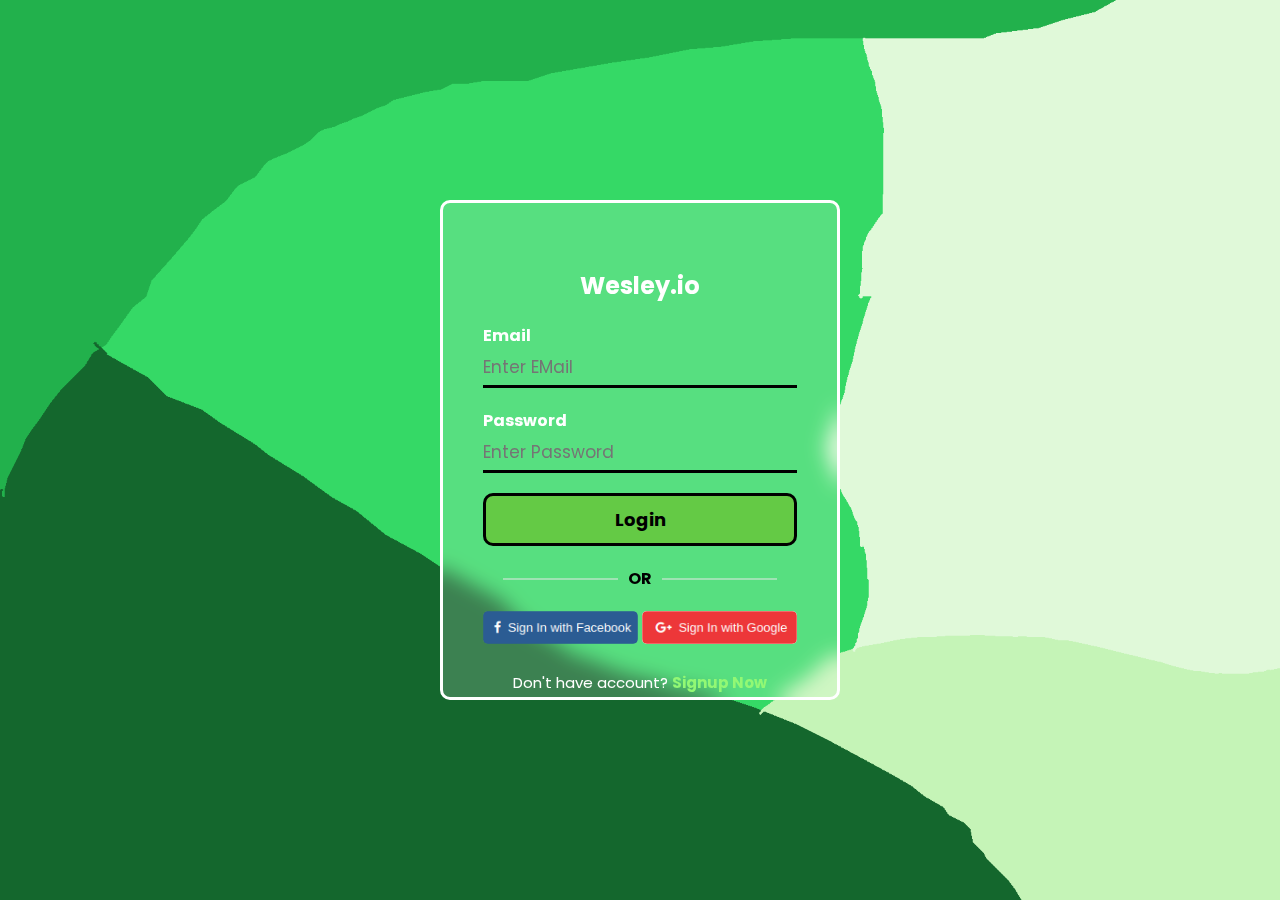
==== loginn/opp.htm @ 3314314f "Add files via upload" ====
<!DOCTYPE html>
<html lang="en">
<head>
    <meta charset="UTF-8">
    <meta http-equiv="X-UA-Compatible" content="IE=edge">
    <meta name="viewport" content="width=device-width, initial-scale=1.0">
    <title>Login Page</title>
    <!-- link file css -->
    <link rel="stylesheet" href="opp.css">
    <link rel="preconnect" href="https://fonts.googleapis.com">
    <link rel="preconnect" href="https://fonts.gstatic.com" crossorigin>
    <link href="https://fonts.googleapis.com/css2?family=Poppins:wght@300;400;500;600;700&display=swap" rel="stylesheet">
</head>
<body>
    <div class="contanier">
        <div class="login">

            <h1>Wesley.io</h1>
            <form action="">

                <label for="">Email</label>
                <input type="email" placeholder="Enter EMail">

                <label for="">Password</label>
                <input type="password" placeholder="Enter Password">
                <button>Login</button>
            </form>

            <div class="bottom-div">
                <div class="line-or">
                    <span>OR</span>
                </div>

                <div class="btns">
                    <a href="#" class="btn"><img class="fb" src="facebook.png" alt=""></a>
                    <a href="#" class="btn"><img class="google" src="google.png" alt=""></a>
                </div>
                <p class="signup">Don't have account? <a href="#">Signup Now</a></p>
            </div>
        </div>
    </div>
</body>
</html>
---- loginn/opp.css ----
*{
    padding: 0;
    margin: 0;
    box-sizing: border-box;
    font-family: "Poppins", sans-sarif;
}
.contanier{
    width: 100%;
    height: 100vh;
    background: url(about-bg.png);
    background-position: center;
    background-size: cover;
    display: flex;
    justify-content: center;
    align-items: center;
}
.contanier .login{
    width: 400px;
    height: 500px;
    border-radius: 10px;
    background: rgba(255, 255, 255, 0.174);
    border: 3px solid white;
    backdrop-filter: blur(10px);
    padding: 65px 40px 40px;
    position: relative;
}
.login .user{
    width: 80px;
    position: absolute;
    top: -40px;
    left: 50%;
    transform: translateX(-50%);
    border-radius: 50%;
}
.login h1{
    color: #fff;
    font-size: 24px;
    text-align: center;
    padding-bottom: 20px;
}
.login form label{
    color: #fff;
    font-weight: bold;
}
.login form input{
    width: 100%;
    border: none;
    border-bottom: 3px solid black;
    background: transparent;
    outline: none;
    height: 40px;
    color: #fff;
    font-size: 17px;
    margin-bottom: 20px;
}
.login form button{
    color: black;
    font-weight: bold;
    font-size: 18px;
    background: #64ca45;;
    width: 100%;
    border-radius: 10px;
    outline: none;
    padding: 10px;
    border: 3px solid #000;
    margin-bottom: 20px;
    cursor: pointer;
}
.login .line-or{
    text-align: center;
    position: relative;
}
.login .line-or span{
    color: black;
    font-weight: bold;
}
.login .line-or span::after{
    content: '';
    position: absolute;
    width: 115px;
    height: 1px;
    background: #e8e8e8;
    right: 20px;
    top: 50%;
    transform: translateY(-50%);
}
.login .line-or span::before{
    content: '';
    position: absolute;
    width: 115px;
    height: 1px;
    background: #e8e8e8;
    left: 20px;
    top: 50%;
    transform: translateY(-50%);
}
.login .btns{
    display: flex;
    justify-content: space-between;
    margin-top: 20px;
}
.login .btns .btn img{
    width: 155px;
    border-radius: 1px solid;
    border-radius: 5px;
}
.login .btns .btn img.fb{
    border-color: black;
}

.login .btns .btn img.google{
    background-color: white;
}
.login .signup{
    margin-top: 20px;
    font-size: 15px;
    color: #fff;
    text-align: center;
}
.login .signup a{
    color: #92f874;
    text-decoration: none;
    font-weight: bold;
}
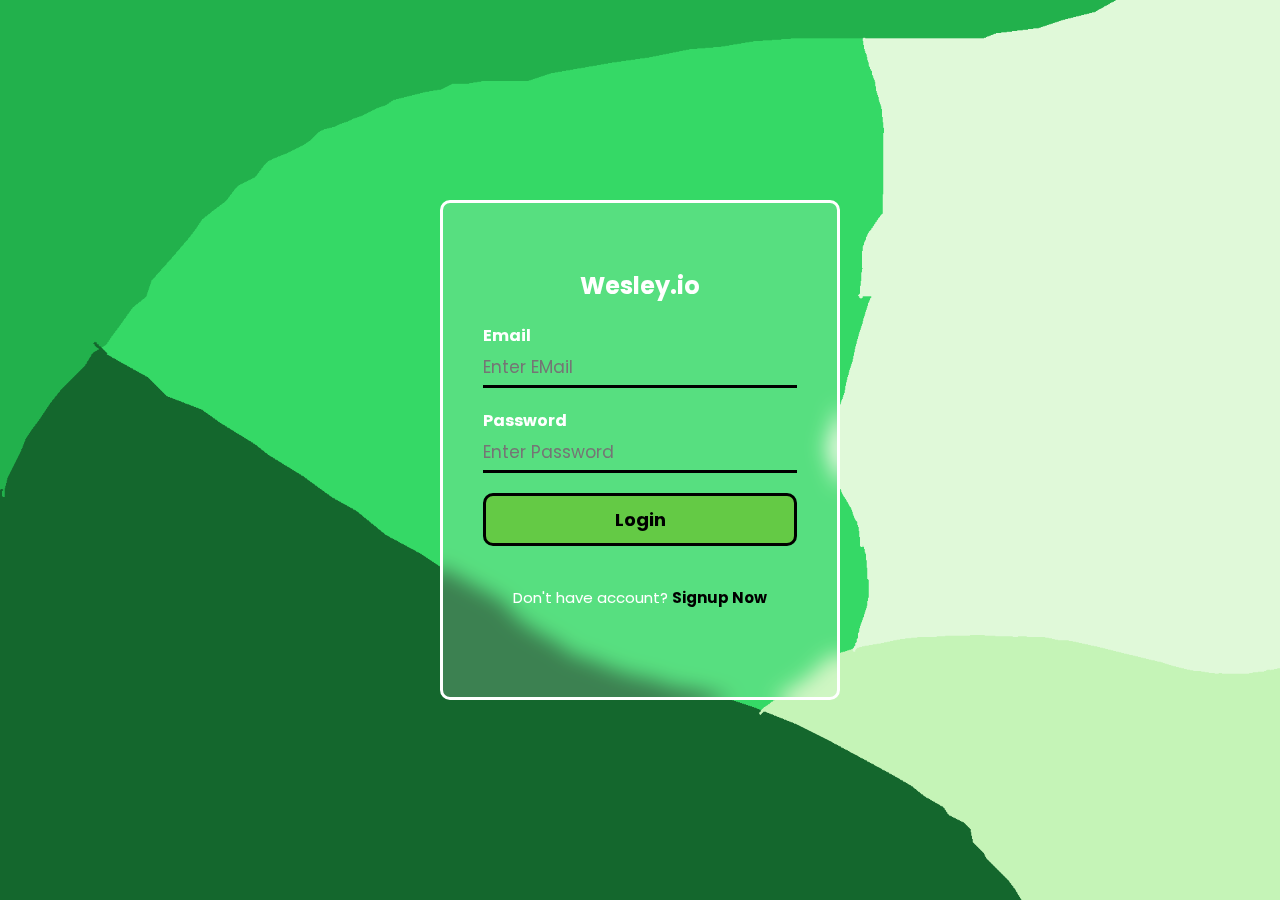
==== commit e651c7be: "Add files via upload" ====
--- a/loginn/opp.htm
+++ b/loginn/opp.htm
@@ -27,14 +27,7 @@
             </form>
 
             <div class="bottom-div">
-                <div class="line-or">
-                    <span>OR</span>
-                </div>
 
-                <div class="btns">
-                    <a href="#" class="btn"><img class="fb" src="facebook.png" alt=""></a>
-                    <a href="#" class="btn"><img class="google" src="google.png" alt=""></a>
-                </div>
                 <p class="signup">Don't have account? <a href="#">Signup Now</a></p>
             </div>
         </div>
--- a/loginn/opp.css
+++ b/loginn/opp.css
@@ -118,7 +118,7 @@
     text-align: center;
 }
 .login .signup a{
-    color: #92f874;
+    color: black;
     text-decoration: none;
     font-weight: bold;
 }